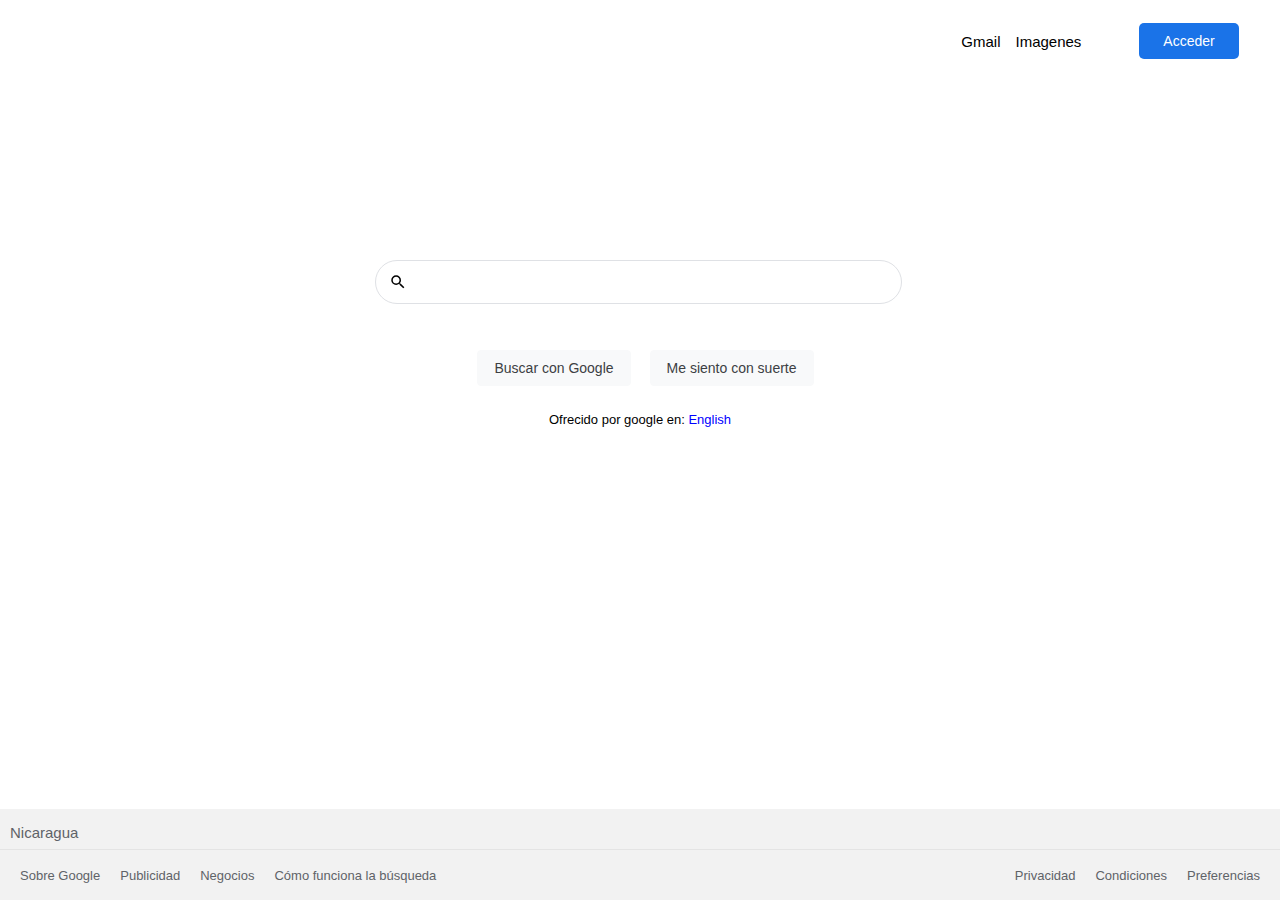
==== Luis Vanegas/index.html @ 177ff2d5 "my version of google by luis vanegas" ====
<!DOCTYPE html>
<html>
  <head>
    <meta charset="utf-8" />
    <title>Google By Luis Vanegas!</title>
    <link rel="stylesheet" href="style.css" />
  </head>
  <body>
    <header>
      <nav>
        <ul class="nav-right-section">
          <li>
            <a href="">Gmail</a>
          </li>
          <li>
            <a href="">Imagenes</a>
          </li>
          <li class="menu-icon">
            <a href=""></a>
          </li>
          <li>
            <button class="button__acceder">Acceder</button>
          </li>
        </ul>
      </nav>
    </header>
    <main>
      <section class="main-logo">
        <img src="https://upload.wikimedia.org/wikipedia/commons/thumb/2/2f/Google_2015_logo.svg/1280px-Google_2015_logo.svg.png" alt="">
      </section>
      <section class="main-input">
        <div class="main-input-container">
          <span class="search-icon">
          </span>
          <input class="search__input" type="text">
          <a class="micro-icon" href=""></a>
        </div>
      </section>
    </main>
    <div class="content">
      <div class="row">
        <button class="button__busqueda">Buscar con Google</button>
        <button class="button__suerte">Me siento con suerte</button>
      </div>
      <div class="link__idioma">
        Ofrecido por google en:
        <a
          href="https://www.google.com/setprefs?sig=0_KPNkEfiG_aV_JEvdFPPPG8zQB4U%3D&hl=en&source=homepage&sa=X&ved=0ahUKEwjy9JqT_f32AhWGKUQIHc5xAbEQ2ZgBCA4"
          >English</a
        >
      </div>
      <div class="ubicacion">
        Nicaragua
      </div>
      <footer>
        <ul class="footer-left">
          <li>
            <a href="">Sobre Google</a>
          </li>
          <li>
            <a href="">Publicidad</a>
          </li>
          <li>
            <a href="">Negocios</a>
          </li>
          <li>
            <a href="">Cómo funciona la búsqueda</a>
          </li>
        </ul>
        <ul class="footer-right">
          <li>
            <a href="">Privacidad</a>
          </li>
          <li>
            <a href="">Condiciones</a>
          </li>
          <li>
            <a href="">Preferencias</a>
          </li>
        </ul>
      </footer>
    <div>
  </body>
</html>
---- Luis Vanegas/style.css ----
body {
  margin: 0;
  padding: 0;
  font-size: 13px;
  font-family: Arial, Helvetica, sans-serif;
}

a {
  color: blue;
  text-decoration: none;
  cursor: pointer;
}

header {
  width: 100%;
  height: 60px;

}

header nav {
  display: flex;
  justify-content: flex-end;
}

header nav .nav-right-section {
  width: 350px;
  height: auto;
  display: flex;
  list-style: none;
  justify-content: center;
  align-items: center;
}

nav .nav-right-section a {
  margin-right: 15px;
  color: black;
  font-size: 15px;
}

nav .nav-right-section .menu-icon {
  background-image: url('http://www.myiconfinder.com/uploads/iconsets/256-256-ed559f9ab4ee6cec08ffde71c58a68af-grid.png');
  background-repeat: no-repeat;
  background-position: center;
  background-size: contain;
  margin-right: 10px;
  width: 25px;
  height: 25px;
  cursor: pointer;
}

nav .nav-right-section img {
  border-radius: 50%;
  margin-left: 10px;
  width: 30px;
}

nav .nav-right-section .button__acceder {
  margin: 10px 10px;
  margin-left: 8px;
  padding: 9px 23px;
  color: white;
  font-size: 14px;
  background: #1a73e8;
  border: 1px solid transparent;
  cursor: pointer;
  border-radius: 5px;
}

main {
  margin-top: 150px;
  text-align: center;
}

main .main-logo {
  width: 530px;
  margin: 0 auto;
  margin-bottom: 35px;
}

main .main-logo img {
  width: 300px;
}

main .main-input {
  width: 530px;
  margin: 0 auto;
  margin-bottom: 35px;
}

main .main-input-container {
  width: 525px;
  border-radius: 100px;
  border: 1px solid #dfe1e5;
  display: flex;
  justify-content: center;
  align-items: center;
}

main .main-input input {
  width: 450px;
  height: 40px;
  border: none;
  outline: none;
}

main .main-input-container:hover {
  box-shadow: 0 1px 6px 0 #20212447;
  border-color: #dfe1e500;
}

main .main-input .search-icon {
  /* background-image: url("https://w7.pngwing.com/pngs/440/211/png-transparent-computer-icons-font-awesome-google-search-logo-web-search-engine-magnifying-glass-bing-logo-vector-icons.png"); */
  background-image: url("./lupa.svg");
  background-repeat: no-repeat;
  background-position: center;
  background-size: contain;
  width: 18px;
  height: 18px;
  color: red;
}

main .main-input .micro-icon {
  background-image: url("https://upload.wikimedia.org/wikipedia/commons/thumb/e/e8/Google_mic.svg/716px-Google_mic.svg.png");
  background-repeat: no-repeat;
  background-position: center;
  background-size: contain;
  width: 18px;
  height: 18px;
  cursor: pointer;
}

.search__input {
  margin-left: 10px;
  font-size: 16px;
}

main .main-buttons {
  width: 530px;
  margin: 0 auto;
}

main .main-buttons div {
  display: inline-block;
}

main .main-buttons button {
  height: 36px;
  background-color: #f2f2f2;
  border: 0;
  font-size: 14px;
  color: #5f6368;
  border-radius: 5px;
  padding: 0 15px;
  margin-right: 15px;
}

main .main-buttons button:hover {
  border: 1px solid #c6c6c6;
  box-shadow: 0 1px 1px #000001;
  color: #222;
}

.content {
  /* border: 1px solid blue; */
  display: flex;
  flex-direction: column;
  align-items: center;
}

.row {
  /* border: 1px solid green; */
  display: flex;
}

.row>button {
  margin-left: 15px;
}

.logo {
  margin-top: 200px;
}

.button__busqueda {
  background-color: #f8f9fa;
  border: 1px solid #f8f9fa;
  border-radius: 4px;
  color: #3c4043;
  font-family: arial, sans-serif;
  font-size: 14px;
  margin: 11px 4px;
  padding: 0 16px;
  line-height: 27px;
  height: 36px;
  min-width: 54px;
  text-align: center;
  cursor: pointer;
  user-select: none;
}

.button__suerte {
  background-color: #f8f9fa;
  border: 1px solid #f8f9fa;
  border-radius: 4px;
  color: #3c4043;
  font-family: arial, sans-serif;
  font-size: 14px;
  margin: 11px 4px;
  padding: 0 16px;
  line-height: 27px;
  height: 36px;
  min-width: 54px;
  text-align: center;
  cursor: pointer;
  user-select: none;
}

.link__idioma{
  margin-top: 15px;
}

.ubicacion{
  width: 100%;
  height: 60px;
  position: absolute;
  bottom: 0;
  padding: 15px 10px;
  margin-left: 20px;
  border-bottom: 1px solid #dadce0;
  font-size: 15px;
  color: #5f6368;
  background: #f2f2f2;
}


footer {
  width: 100%;
  height: 50px;
  position: absolute;
  bottom: 0;
  display: grid;
  grid-template-columns: 1fr 1fr;
  align-items: center;
  font-size: 13px;
  background-color: #f2f2f2;
  border-top: 1px solid #e4e4e4;
}

footer ul {
  margin: 10px;
  list-style: none;
  display: flex;
  padding-left: 0;
}

footer .footer-left {
  justify-self: left;
}

footer .footer-right {
  justify-self: right;
}

footer ul li a {
  margin: 10px;
  color: #5f6368;
}
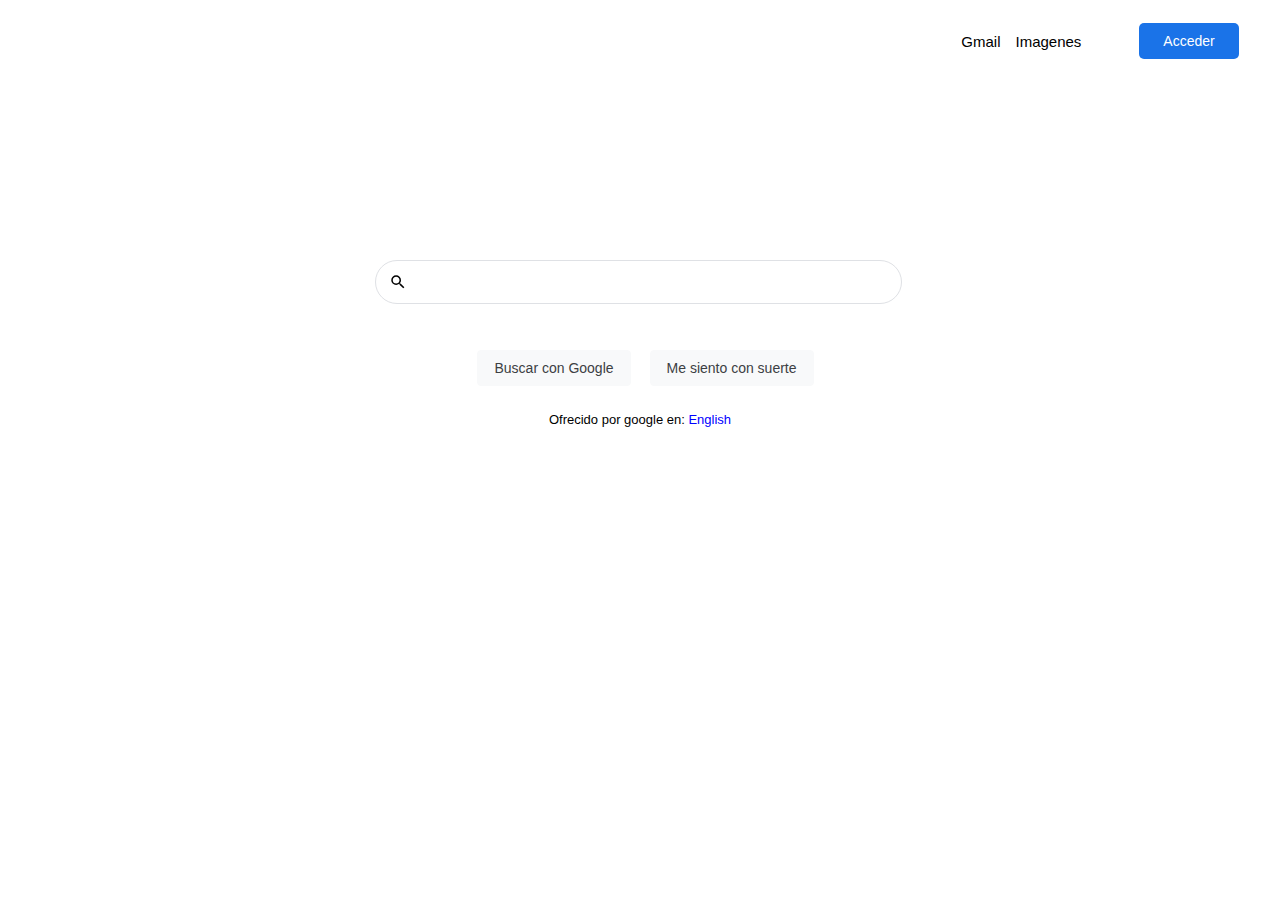
==== commit 5d801a57: "Implementando Javascript" ====
--- a/Luis Vanegas/index.html
+++ b/Luis Vanegas/index.html
@@ -32,14 +32,14 @@
         <div class="main-input-container">
           <span class="search-icon">
           </span>
-          <input class="search__input" type="text">
+          <input class="search__input" id="search-input" type="text">
           <a class="micro-icon" href=""></a>
         </div>
       </section>
     </main>
     <div class="content">
       <div class="row">
-        <button class="button__busqueda">Buscar con Google</button>
+        <button class="button__busqueda" onclick="search()">Buscar con Google</button>
         <button class="button__suerte">Me siento con suerte</button>
       </div>
       <div class="link__idioma">
@@ -49,36 +49,8 @@
           >English</a
         >
       </div>
-      <div class="ubicacion">
-        Nicaragua
-      </div>
-      <footer>
-        <ul class="footer-left">
-          <li>
-            <a href="">Sobre Google</a>
-          </li>
-          <li>
-            <a href="">Publicidad</a>
-          </li>
-          <li>
-            <a href="">Negocios</a>
-          </li>
-          <li>
-            <a href="">Cómo funciona la búsqueda</a>
-          </li>
-        </ul>
-        <ul class="footer-right">
-          <li>
-            <a href="">Privacidad</a>
-          </li>
-          <li>
-            <a href="">Condiciones</a>
-          </li>
-          <li>
-            <a href="">Preferencias</a>
-          </li>
-        </ul>
-      </footer>
     <div>
+      <script src="script.js"></script>
   </body>
 </html>
+
--- a/Luis Vanegas/style.css
+++ b/Luis Vanegas/style.css
@@ -229,38 +229,4 @@
   font-size: 15px;
   color: #5f6368;
   background: #f2f2f2;
-}
-
-
-footer {
-  width: 100%;
-  height: 50px;
-  position: absolute;
-  bottom: 0;
-  display: grid;
-  grid-template-columns: 1fr 1fr;
-  align-items: center;
-  font-size: 13px;
-  background-color: #f2f2f2;
-  border-top: 1px solid #e4e4e4;
-}
-
-footer ul {
-  margin: 10px;
-  list-style: none;
-  display: flex;
-  padding-left: 0;
-}
-
-footer .footer-left {
-  justify-self: left;
-}
-
-footer .footer-right {
-  justify-self: right;
-}
-
-footer ul li a {
-  margin: 10px;
-  color: #5f6368;
 }